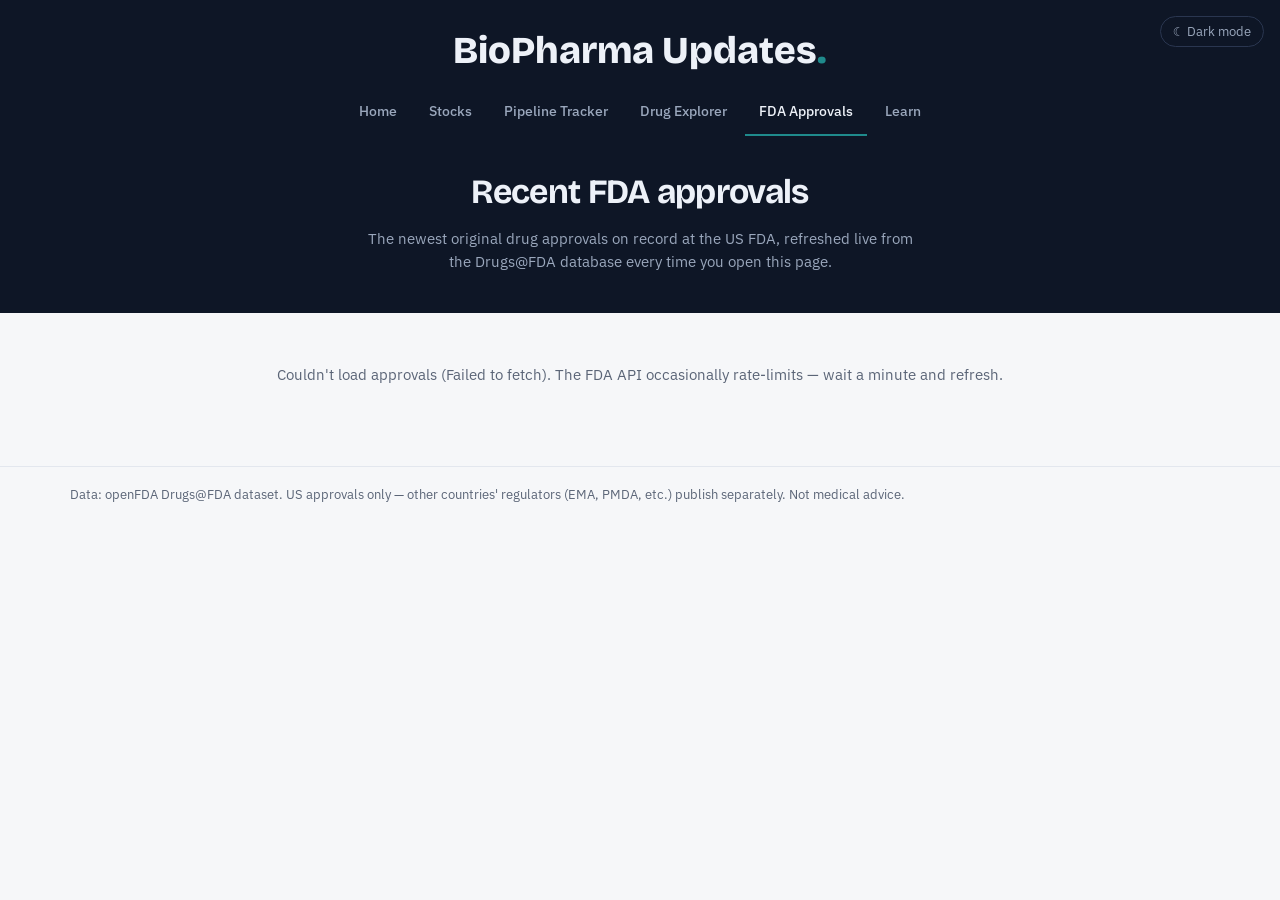
==== approvals.html @ ecf1a3f8 "Add files via upload" ====
<!DOCTYPE html>
<html lang="en">
<head>
  <meta charset="UTF-8" />
  <meta name="viewport" content="width=device-width, initial-scale=1.0" />
  <title>Recent FDA Approvals — BioPharma Updates</title>
  <link rel="preconnect" href="https://fonts.googleapis.com" />
  <link rel="preconnect" href="https://fonts.gstatic.com" crossorigin />
  <link href="https://fonts.googleapis.com/css2?family=Bricolage+Grotesque:opsz,wght@12..96,400;12..96,600;12..96,800&family=IBM+Plex+Sans:wght@400;500;600&family=IBM+Plex+Mono:wght@400;500&display=swap" rel="stylesheet" />
  <link rel="stylesheet" href="styles.css" />
</head>
<body>

  <header class="topbar">
    <button class="theme-toggle">☾ Dark mode</button>
    <a class="brand" href="index.html">BioPharma Updates<span class="dot">.</span></a>
    <nav class="menu">
      <a href="index.html">Home</a>
      <a href="stocks.html">Stocks</a>
      <a href="pipeline.html">Pipeline Tracker</a>
      <a href="drugs.html">Drug Explorer</a>
      <a href="approvals.html">FDA Approvals</a>
      <a href="learn.html">Learn</a>
    </nav>
    <div class="hero">
      <h1>Recent FDA approvals</h1>
      <p>The newest original drug approvals on record at the US FDA, refreshed live
         from the Drugs@FDA database every time you open this page.</p>
    </div>
  </header>

  <main class="wrap">
    <div id="message" class="message"><div class="spinner"></div>Loading the latest approvals…</div>
    <div class="grid cols-2" id="feed"></div>
  </main>

  <footer>
    <div class="wrap">Data: openFDA Drugs@FDA dataset. US approvals only — other countries'
    regulators (EMA, PMDA, etc.) publish separately. Not medical advice.</div>
  </footer>

  <script src="app.js"></script>
  <script>
    const msg = document.getElementById("message");
    const feed = document.getElementById("feed");

    (async () => {
      try {
        // search: original applications (ORIG) that were approved (AP),
        // sorted by approval date, newest first.
        const url = "https://api.fda.gov/drug/drugsfda.json?" +
          'search=submissions.submission_type:"ORIG"+AND+submissions.submission_status:"AP"' +
          "&sort=submissions.submission_status_date:desc&limit=30";
        const r = await fetch(url);
        if (!r.ok) throw new Error("API returned " + r.status);
        const d = await r.json();
        const items = (d.results || []).map(parseApp).filter(Boolean);
        if (!items.length) throw new Error("No approval records returned.");

        feed.innerHTML = items.map((it) => `
          <div class="card" style="border-left-color: var(--p4)">
            <div class="title">${escapeHTML(it.brand)}${it.generic ? ` <span style="color:var(--muted);font-weight:400">(${escapeHTML(shorten(it.generic, 60))})</span>` : ""}</div>
            <div class="sub">${escapeHTML(it.sponsor)}${it.form ? " · " + escapeHTML(shorten(it.form, 40)) : ""}</div>
            <div class="meta">
              <span class="status recruiting">Approved ${escapeHTML(it.date)}</span>
              <span class="mono">${escapeHTML(it.appNo)}</span>
            </div>
          </div>`).join("");
        msg.hidden = true;
      } catch (err) {
        msg.innerHTML = "Couldn't load approvals (" + escapeHTML(err.message) +
          "). The FDA API occasionally rate-limits — wait a minute and refresh.";
      }
    })();

    // Each record is an "application" with submissions and products inside.
    function parseApp(res) {
      const sub = (res.submissions || []).find(
        (s) => s.submission_type === "ORIG" && s.submission_status === "AP"
      );
      const product = res.products?.[0];
      if (!sub || !product) return null;
      return {
        brand: product.brand_name || "Unnamed product",
        generic: (res.openfda?.generic_name || [])[0] || "",
        sponsor: res.sponsor_name || "Unknown sponsor",
        form: product.dosage_form || "",
        date: formatDate(sub.submission_status_date),
        appNo: res.application_number || "",
      };
    }

    // The API gives dates like "20260114" — make them readable.
    function formatDate(s) {
      if (!s || s.length !== 8) return s || "";
      const months = ["Jan","Feb","Mar","Apr","May","Jun","Jul","Aug","Sep","Oct","Nov","Dec"];
      return months[+s.slice(4, 6) - 1] + " " + (+s.slice(6, 8)) + ", " + s.slice(0, 4);
    }
  </script>
</body>
</html>
---- styles.css ----
/* ============================================================
   BioPharma Updates — shared stylesheet (used by every page)
   Design: dark navy header/hero + light content = the
   white/dark mix. A toggle switches the whole site to dark.
   ============================================================ */

:root {
  /* LIGHT THEME (default) */
  --bg: #F6F7F9;
  --surface: #FFFFFF;
  --ink: #19243A;
  --muted: #5B6577;
  --line: #E3E7EE;
  --hero: #0E1626;        /* the dark band — stays dark in both themes */
  --hero-ink: #EDF1F8;
  --hero-muted: #9AA7BC;
  /* Phase / accent colors (progress toward approval) */
  --p1: #D97A2B;
  --p2: #1F8A8C;
  --p3: #4756C4;
  --p4: #2E7D4F;
  --up: #1F8A4C;          /* stocks: gaining */
  --down: #C2433B;        /* stocks: losing */
  --radius: 12px;
}

/* DARK THEME — flipping these variables restyles every page */
[data-theme="dark"] {
  --bg: #0D1422;
  --surface: #161F33;
  --ink: #E8ECF4;
  --muted: #93A0B5;
  --line: #273349;
  --hero: #0A0F1B;
}

* { margin: 0; padding: 0; box-sizing: border-box; }

body {
  background: var(--bg);
  color: var(--ink);
  font-family: "IBM Plex Sans", system-ui, sans-serif;
  font-size: 15px;
  line-height: 1.55;
}

.wrap { max-width: 1180px; margin: 0 auto; padding: 0 20px; }

h1, h2, h3, .display { font-family: "Bricolage Grotesque", sans-serif; letter-spacing: -0.02em; }
a { color: var(--p2); }

/* ---------- Top navigation (dark band, brand centered) ---------- */
.topbar {
  background: var(--hero);
  color: var(--hero-ink);
  padding: 22px 0 0;
  text-align: center;
}
.brand {
  font-family: "Bricolage Grotesque", sans-serif;
  font-weight: 800;
  font-size: clamp(26px, 4vw, 38px);
  color: var(--hero-ink);
  text-decoration: none;
  display: inline-block;
}
.brand .dot { color: var(--p2); }
nav.menu {
  display: flex; flex-wrap: wrap; justify-content: center;
  gap: 4px; padding: 12px 10px 0;
}
nav.menu a {
  color: var(--hero-muted);
  text-decoration: none;
  font-size: 13.5px;
  font-weight: 500;
  padding: 8px 14px 12px;
  border-bottom: 2px solid transparent;
}
nav.menu a:hover { color: var(--hero-ink); }
nav.menu a.active { color: var(--hero-ink); border-bottom-color: var(--p2); }

.theme-toggle {
  position: absolute; top: 16px; right: 16px;
  background: transparent; color: var(--hero-muted);
  border: 1px solid #2A3650; border-radius: 999px;
  padding: 5px 12px; font: inherit; font-size: 12.5px; cursor: pointer;
}
.theme-toggle:hover { color: var(--hero-ink); }
.topbar { position: relative; }

/* ---------- Hero (page intro inside the dark band) ---------- */
.hero { padding: 30px 20px 40px; text-align: center; }
.hero h1 { font-size: clamp(24px, 3.4vw, 34px); color: var(--hero-ink); }
.hero p { color: var(--hero-muted); max-width: 62ch; margin: 8px auto 0; }

/* ---------- Generic content blocks ---------- */
main { padding: 28px 0 60px; }
.section-title { font-size: 20px; margin: 26px 0 12px; }

.panel {
  background: var(--surface);
  border: 1px solid var(--line);
  border-radius: var(--radius);
  padding: 16px;
}

.grid { display: grid; gap: 14px; }
.grid.cols-3 { grid-template-columns: repeat(3, 1fr); }
.grid.cols-2 { grid-template-columns: repeat(2, 1fr); }
@media (max-width: 900px) { .grid.cols-3 { grid-template-columns: 1fr 1fr; } }
@media (max-width: 600px) { .grid.cols-3, .grid.cols-2 { grid-template-columns: 1fr; } }

/* Feature cards on the homepage */
.feature {
  background: var(--surface);
  border: 1px solid var(--line);
  border-radius: var(--radius);
  padding: 20px;
  text-decoration: none;
  color: var(--ink);
  display: block;
  transition: transform 0.12s ease, box-shadow 0.12s ease;
}
.feature:hover { transform: translateY(-3px); box-shadow: 0 8px 22px rgba(14,22,38,0.10); }
.feature .kicker {
  font-size: 11px; font-weight: 600; letter-spacing: 0.08em;
  text-transform: uppercase; color: var(--p2); margin-bottom: 6px;
}
.feature h3 { font-size: 17px; margin-bottom: 6px; }
.feature p { color: var(--muted); font-size: 13.5px; }

/* ---------- Forms / search panels ---------- */
.search-panel {
  background: var(--surface);
  border: 1px solid var(--line);
  border-radius: var(--radius);
  padding: 14px;
  display: flex; flex-wrap: wrap; gap: 10px; align-items: center;
}
.search-panel select, .search-panel input, .search-panel button, .key-row input, .key-row button {
  font: inherit; padding: 10px 14px; border-radius: 8px;
  border: 1px solid var(--line); background: var(--bg); color: var(--ink);
}
.search-panel input { flex: 1; min-width: 180px; }
.search-panel input:focus, .search-panel select:focus, .key-row input:focus { outline: 2px solid var(--p2); outline-offset: 1px; }
button.primary {
  background: var(--p2); color: #fff; border: none;
  font-weight: 600; cursor: pointer; padding: 10px 22px; border-radius: 8px; font: inherit;
}
button.primary:hover { filter: brightness(1.08); }

.examples { color: var(--muted); font-size: 13px; margin: 8px 4px 0; }
.examples a { cursor: pointer; }

/* ---------- Stats strip ---------- */
.stats { display: flex; flex-wrap: wrap; gap: 10px; margin: 16px 0 6px; }
.stat { background: var(--surface); border: 1px solid var(--line); border-radius: var(--radius); padding: 10px 16px; min-width: 130px; }
.stat .num { font-family: "Bricolage Grotesque", sans-serif; font-size: 24px; font-weight: 800; }
.stat .lbl { color: var(--muted); font-size: 12px; text-transform: uppercase; letter-spacing: 0.06em; }

/* ---------- Messages / spinner ---------- */
.message { text-align: center; color: var(--muted); padding: 50px 20px; }
.spinner {
  width: 28px; height: 28px; border: 3px solid var(--line);
  border-top-color: var(--p2); border-radius: 50%;
  margin: 0 auto 14px; animation: spin 0.8s linear infinite;
}
@keyframes spin { to { transform: rotate(360deg); } }
@media (prefers-reduced-motion: reduce) { .spinner { animation: none; } .feature, .card { transition: none; } }

/* ---------- Pipeline board ---------- */
.pipeline { position: relative; display: grid; grid-template-columns: repeat(4, 1fr); gap: 14px; margin: 18px 0 30px; }
.pipeline::before { content: ""; position: absolute; top: 21px; left: 4%; right: 4%; height: 2px; background: var(--line); z-index: 0; }
.col { min-width: 0; position: relative; z-index: 1; }
.capsule {
  display: flex; border-radius: 999px; overflow: hidden;
  border: 1px solid var(--line); font-weight: 600; font-size: 13px;
  margin-bottom: 12px; background: var(--surface);
}
.capsule .half-color { color: #fff; padding: 9px 0; width: 50%; text-align: center; }
.capsule .half-count { padding: 9px 0; width: 50%; text-align: center; font-family: "IBM Plex Mono", monospace; }
.col[data-phase="1"] .half-color { background: var(--p1); }
.col[data-phase="2"] .half-color { background: var(--p2); }
.col[data-phase="3"] .half-color { background: var(--p3); }
.col[data-phase="4"] .half-color { background: var(--p4); }

.card {
  background: var(--surface); border: 1px solid var(--line);
  border-left-width: 4px; border-radius: 10px;
  padding: 12px 14px; margin-bottom: 10px;
  transition: transform 0.12s ease, box-shadow 0.12s ease;
}
.card:hover { transform: translateY(-2px); box-shadow: 0 6px 18px rgba(14,22,38,0.08); }
.col[data-phase="1"] .card { border-left-color: var(--p1); }
.col[data-phase="2"] .card { border-left-color: var(--p2); }
.col[data-phase="3"] .card { border-left-color: var(--p3); }
.col[data-phase="4"] .card { border-left-color: var(--p4); }
.card .title { font-weight: 600; font-size: 13.5px; margin-bottom: 6px; }
.card .sub { color: var(--muted); font-size: 12.5px; margin-bottom: 8px; }
.card .meta { display: flex; justify-content: space-between; align-items: center; gap: 8px; flex-wrap: wrap; }
.status { font-size: 11px; font-weight: 600; padding: 2px 8px; border-radius: 999px; background: var(--bg); border: 1px solid var(--line); text-transform: capitalize; }
.status.recruiting { background: rgba(46,125,79,0.12); border-color: rgba(46,125,79,0.4); color: var(--p4); }
.mono { font-family: "IBM Plex Mono", monospace; font-size: 11.5px; color: var(--p2); text-decoration: none; }
.mono:hover { text-decoration: underline; }
@media (max-width: 980px) { .pipeline { grid-template-columns: 1fr 1fr; } .pipeline::before { display: none; } }
@media (max-width: 560px) { .pipeline { grid-template-columns: 1fr; } }

/* ---------- Stocks ---------- */
.key-row { display: flex; flex-wrap: wrap; gap: 10px; align-items: center; margin-top: 10px; }
.key-row input { flex: 1; min-width: 220px; }
.stock {
  background: var(--surface); border: 1px solid var(--line);
  border-radius: var(--radius); padding: 16px;
}
.stock .row1 { display: flex; justify-content: space-between; align-items: baseline; gap: 8px; }
.stock .ticker { font-family: "IBM Plex Mono", monospace; font-weight: 600; }
.stock .price { font-family: "Bricolage Grotesque", sans-serif; font-size: 22px; font-weight: 800; }
.stock .name { font-weight: 600; margin-top: 2px; }
.stock .hq { color: var(--muted); font-size: 12.5px; }
.stock .chg { font-weight: 600; font-size: 13px; }
.chg.up { color: var(--up); }
.chg.down { color: var(--down); }
.stock .blurb { color: var(--muted); font-size: 12.5px; margin-top: 8px; }

/* ---------- Drug explorer ---------- */
.bar-row { display: grid; grid-template-columns: 180px 1fr 60px; gap: 10px; align-items: center; margin-bottom: 8px; font-size: 13px; }
.bar-track { background: var(--bg); border-radius: 999px; height: 10px; overflow: hidden; border: 1px solid var(--line); }
.bar-fill { height: 100%; background: var(--p3); border-radius: 999px; }
.bar-row .n { font-family: "IBM Plex Mono", monospace; color: var(--muted); text-align: right; }
@media (max-width: 560px) { .bar-row { grid-template-columns: 110px 1fr 50px; } }
.chips { display: flex; flex-wrap: wrap; gap: 8px; }
.chip {
  background: var(--surface); border: 1px solid var(--line);
  border-radius: 999px; padding: 5px 12px; font-size: 13px;
}
.chip b { font-family: "IBM Plex Mono", monospace; font-weight: 500; color: var(--muted); }
.notice {
  background: rgba(217,122,43,0.08);
  border: 1px solid rgba(217,122,43,0.35);
  border-radius: var(--radius);
  padding: 12px 16px; font-size: 13px; color: var(--ink);
  margin: 14px 0;
}

/* ---------- Learn page ---------- */
.learn-block { margin-bottom: 18px; }
.learn-block h3 { margin-bottom: 6px; font-size: 16px; }
.learn-block p { color: var(--muted); max-width: 75ch; }
.phase-tag { display: inline-block; color: #fff; border-radius: 6px; padding: 1px 8px; font-size: 12px; font-weight: 600; margin-right: 6px; }

footer {
  border-top: 1px solid var(--line);
  color: var(--muted); font-size: 12.5px;
  padding: 18px 0 34px; margin-top: 30px;
}
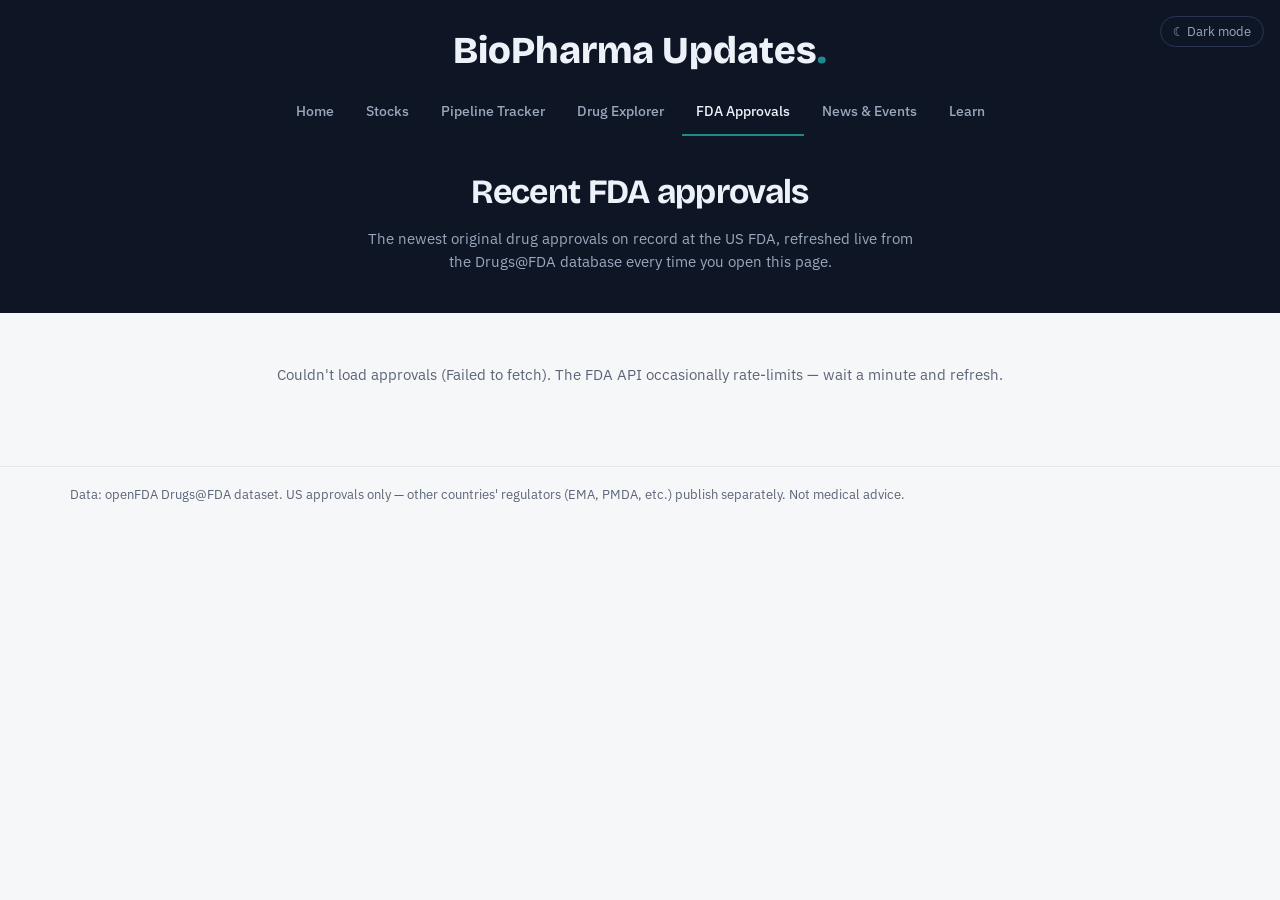
==== commit 4384acc7: "Add News & Events link to approvals page" ====
--- a/approvals.html
+++ b/approvals.html
@@ -20,6 +20,7 @@
       <a href="pipeline.html">Pipeline Tracker</a>
       <a href="drugs.html">Drug Explorer</a>
       <a href="approvals.html">FDA Approvals</a>
+       <a href="news.html">News &amp; Events</a>
       <a href="learn.html">Learn</a>
     </nav>
     <div class="hero">
--- a/styles.css
+++ b/styles.css
@@ -36,6 +36,9 @@
 
 * { margin: 0; padding: 0; box-sizing: border-box; }
 
+/* The HTML "hidden" attribute must win over display rules like flex/grid. */
+[hidden] { display: none !important; }
+
 body {
   background: var(--bg);
   color: var(--ink);
@@ -203,6 +206,7 @@
 .status.recruiting { background: rgba(46,125,79,0.12); border-color: rgba(46,125,79,0.4); color: var(--p4); }
 .mono { font-family: "IBM Plex Mono", monospace; font-size: 11.5px; color: var(--p2); text-decoration: none; }
 .mono:hover { text-decoration: underline; }
+.card .country { color: var(--muted); font-size: 11.5px; }
 @media (max-width: 980px) { .pipeline { grid-template-columns: 1fr 1fr; } .pipeline::before { display: none; } }
 @media (max-width: 560px) { .pipeline { grid-template-columns: 1fr; } }
 
@@ -254,3 +258,151 @@
   color: var(--muted); font-size: 12.5px;
   padding: 18px 0 34px; margin-top: 30px;
 }
+
+/* ============================================================
+   ADDED: skeleton loaders, pipeline summary, News & Events
+   ============================================================ */
+
+/* Skeleton loading placeholders (shown while data is fetched) */
+.skeleton {
+  position: relative; overflow: hidden;
+  background: var(--surface); border: 1px solid var(--line);
+  border-left: 4px solid var(--line); border-radius: 10px;
+  padding: 12px 14px; margin-bottom: 10px;
+}
+.sk-line { height: 10px; border-radius: 6px; background: var(--line); margin-bottom: 8px; }
+.sk-line.short { width: 45%; }
+.sk-line.med { width: 70%; }
+.skeleton::after {
+  content: ""; position: absolute; inset: 0;
+  transform: translateX(-100%);
+  background: linear-gradient(90deg, transparent, rgba(255,255,255,0.35), transparent);
+  animation: shimmer 1.2s infinite;
+}
+[data-theme="dark"] .skeleton::after {
+  background: linear-gradient(90deg, transparent, rgba(255,255,255,0.06), transparent);
+}
+@keyframes shimmer { 100% { transform: translateX(100%); } }
+@media (prefers-reduced-motion: reduce) { .skeleton::after { animation: none; } }
+
+/* "So what" summary banner above pipeline results */
+.summary {
+  background: var(--surface);
+  border: 1px solid var(--line);
+  border-left: 4px solid var(--p2);
+  border-radius: var(--radius);
+  padding: 14px 16px;
+  margin: 16px 0 4px;
+  font-size: 14.5px;
+  line-height: 1.6;
+}
+.summary b { color: var(--ink); }
+
+/* Empty-state with a suggested action */
+.empty-state { text-align: center; color: var(--muted); padding: 40px 20px; }
+.empty-state .big { font-family: "Bricolage Grotesque", sans-serif; font-size: 18px; color: var(--ink); margin-bottom: 6px; }
+
+/* ---- News page ---- */
+.news-tabs { display: flex; gap: 8px; margin: 6px 0 18px; flex-wrap: wrap; }
+.news-tab {
+  background: var(--surface); border: 1px solid var(--line);
+  border-radius: 999px; padding: 8px 18px; cursor: pointer;
+  font: inherit; font-size: 14px; font-weight: 600; color: var(--muted);
+}
+.news-tab.active { background: var(--ink); color: #fff; border-color: var(--ink); }
+
+.news-item {
+  background: var(--surface); border: 1px solid var(--line);
+  border-left: 4px solid var(--p3); border-radius: 10px;
+  padding: 14px 16px; margin-bottom: 10px; display: block;
+  text-decoration: none; color: var(--ink);
+  transition: transform 0.12s ease, box-shadow 0.12s ease;
+}
+.news-item:hover { transform: translateY(-2px); box-shadow: 0 6px 18px rgba(14,22,38,0.08); }
+.news-item .headline { font-weight: 600; font-size: 15px; margin-bottom: 5px; }
+.news-item .news-meta { color: var(--muted); font-size: 12.5px; }
+.news-item .source-tag {
+  display: inline-block; font-size: 11px; font-weight: 600;
+  color: var(--p2); border: 1px solid var(--line); border-radius: 999px;
+  padding: 1px 8px; margin-right: 8px;
+}
+.news-item .snippet { color: var(--muted); font-size: 13px; margin-top: 6px; }
+
+/* ---- Events board ---- */
+.event-card {
+  background: var(--surface); border: 1px solid var(--line);
+  border-radius: var(--radius); padding: 16px; margin-bottom: 12px;
+  display: grid; grid-template-columns: 86px 1fr auto; gap: 14px; align-items: start;
+}
+.event-date {
+  background: var(--hero); color: var(--hero-ink);
+  border-radius: 10px; text-align: center; padding: 10px 6px;
+}
+.event-date .mon { font-size: 12px; text-transform: uppercase; letter-spacing: 0.08em; color: var(--p2); font-weight: 700; }
+.event-date .day { font-family: "Bricolage Grotesque", sans-serif; font-size: 22px; font-weight: 800; line-height: 1.1; }
+.event-date .yr { font-size: 12px; color: var(--hero-muted); }
+.event-body .ev-name { font-weight: 600; font-size: 15.5px; margin-bottom: 4px; }
+.event-body .ev-meta { color: var(--muted); font-size: 13px; line-height: 1.6; }
+.event-body .ev-org { color: var(--ink); }
+.cost-tag {
+  font-size: 11.5px; font-weight: 700; padding: 3px 10px; border-radius: 999px;
+  white-space: nowrap; align-self: start;
+}
+.cost-tag.free { background: rgba(46,125,79,0.12); color: var(--p4); border: 1px solid rgba(46,125,79,0.4); }
+.cost-tag.paid { background: rgba(71,86,196,0.12); color: var(--p3); border: 1px solid rgba(71,86,196,0.4); }
+.cost-tag.mixed { background: rgba(217,122,43,0.12); color: var(--p1); border: 1px solid rgba(217,122,43,0.4); }
+@media (max-width: 560px) {
+  .event-card { grid-template-columns: 70px 1fr; }
+  .cost-tag { grid-column: 2; justify-self: start; margin-top: 4px; }
+}
+
+/* ============ News & Events page ============ */
+.event-filters { display: flex; flex-wrap: wrap; gap: 8px; margin-top: 4px; }
+.topic-chip {
+  font: inherit; font-size: 13px; cursor: pointer;
+  background: var(--surface); color: var(--muted);
+  border: 1px solid var(--line); border-radius: 999px; padding: 7px 14px;
+}
+.topic-chip:hover { color: var(--ink); }
+.topic-chip.active { background: var(--p2); color: #fff; border-color: var(--p2); }
+
+/* Event cards */
+.event-card {
+  display: flex; gap: 14px; text-decoration: none; color: var(--ink);
+  background: var(--surface); border: 1px solid var(--line);
+  border-radius: var(--radius); padding: 14px;
+  transition: transform 0.12s ease, box-shadow 0.12s ease;
+}
+.event-card:hover { transform: translateY(-2px); box-shadow: 0 6px 18px rgba(14,22,38,0.08); }
+.event-date {
+  flex: 0 0 56px; height: 60px; border-radius: 10px;
+  background: var(--hero); color: var(--hero-ink);
+  display: flex; flex-direction: column; align-items: center; justify-content: center;
+}
+.event-date .ed-month { font-size: 11px; text-transform: uppercase; letter-spacing: 0.06em; color: var(--p2); font-weight: 600; }
+.event-date .ed-day { font-family: "Bricolage Grotesque", sans-serif; font-size: 22px; font-weight: 800; line-height: 1; }
+.event-body { min-width: 0; }
+.event-name { font-weight: 600; font-size: 14.5px; margin-bottom: 5px; }
+.event-meta { color: var(--muted); font-size: 12.5px; margin-bottom: 2px; }
+.event-tags { display: flex; flex-wrap: wrap; gap: 6px; margin-top: 8px; align-items: center; }
+.cost {
+  font-size: 11px; font-weight: 600; padding: 2px 9px; border-radius: 999px;
+  background: var(--bg); border: 1px solid var(--line); color: var(--muted);
+}
+.cost.free { background: rgba(46,125,79,0.12); border-color: rgba(46,125,79,0.4); color: var(--p4); }
+.event-topic { font-size: 12px; color: var(--muted); }
+
+/* News list */
+.news-item {
+  display: block; text-decoration: none; color: var(--ink);
+  background: var(--surface); border: 1px solid var(--line);
+  border-left: 3px solid var(--p3); border-radius: 10px;
+  padding: 12px 14px; margin-bottom: 10px;
+  transition: transform 0.1s ease;
+}
+.news-item:hover { transform: translateX(2px); }
+.news-title { font-weight: 600; font-size: 14px; margin-bottom: 5px; line-height: 1.4; }
+.news-meta { display: flex; gap: 10px; align-items: center; }
+.news-source { font-size: 12px; color: var(--p2); font-weight: 500; }
+.news-time { font-size: 12px; color: var(--muted); }
+@media (max-width: 560px) { .event-date { flex-basis: 48px; height: 54px; } }
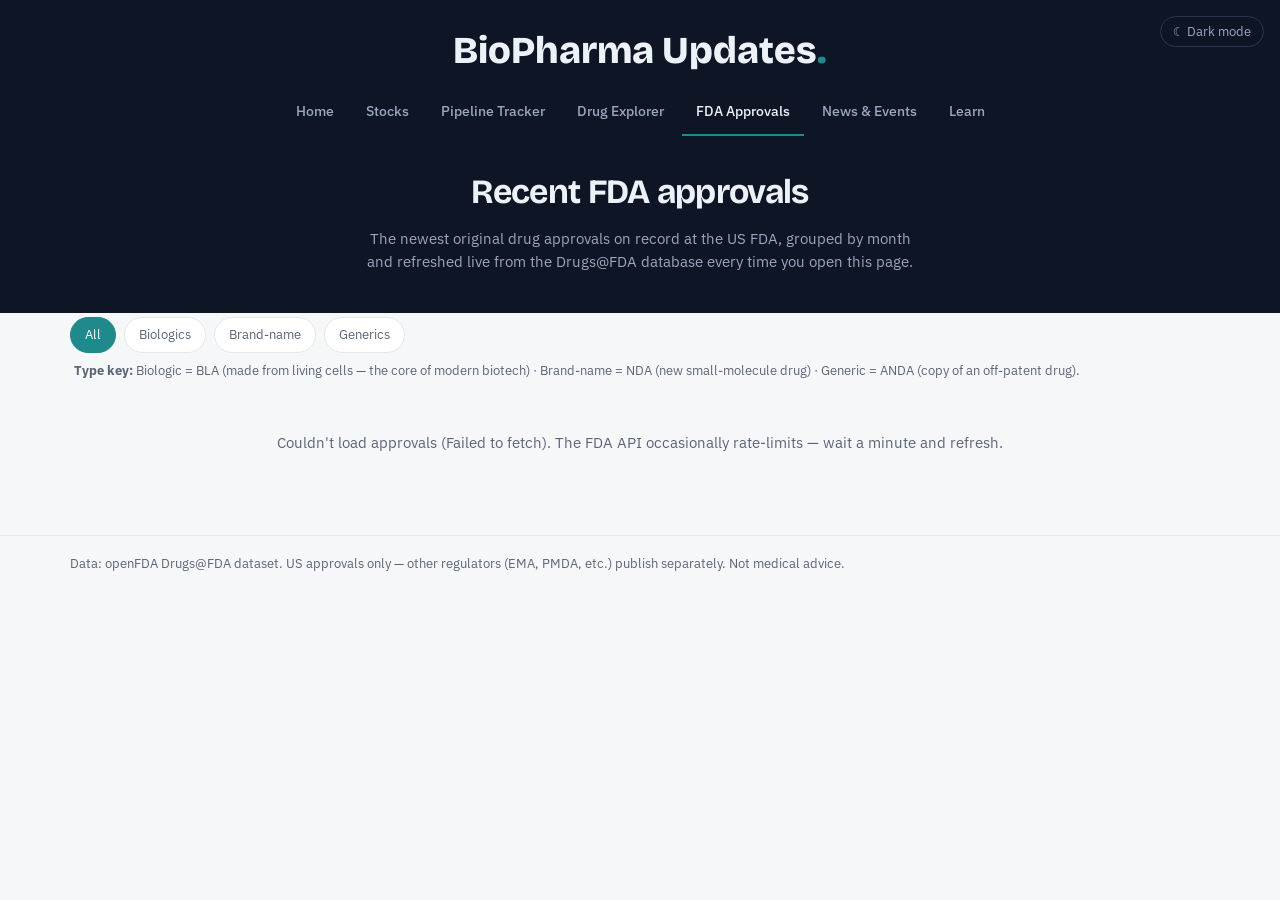
==== commit 68768218: "Add files via upload" ====
--- a/approvals.html
+++ b/approvals.html
@@ -20,83 +20,174 @@
       <a href="pipeline.html">Pipeline Tracker</a>
       <a href="drugs.html">Drug Explorer</a>
       <a href="approvals.html">FDA Approvals</a>
-       <a href="news.html">News &amp; Events</a>
+      <a href="news.html">News &amp; Events</a>
       <a href="learn.html">Learn</a>
     </nav>
     <div class="hero">
       <h1>Recent FDA approvals</h1>
-      <p>The newest original drug approvals on record at the US FDA, refreshed live
-         from the Drugs@FDA database every time you open this page.</p>
+      <p>The newest original drug approvals on record at the US FDA, grouped by month and
+         refreshed live from the Drugs@FDA database every time you open this page.</p>
     </div>
   </header>
 
   <main class="wrap">
+    <div class="event-filters" id="typeFilters" style="margin-top:4px">
+      <button class="topic-chip active" data-type="all">All</button>
+      <button class="topic-chip" data-type="biologic">Biologics</button>
+      <button class="topic-chip" data-type="brand">Brand-name</button>
+      <button class="topic-chip" data-type="generic">Generics</button>
+    </div>
+    <p style="color:var(--muted);font-size:13px;margin:8px 4px 0">
+      <strong>Type key:</strong> Biologic = BLA (made from living cells — the core of modern biotech) ·
+      Brand-name = NDA (new small-molecule drug) · Generic = ANDA (copy of an off-patent drug).
+    </p>
+
     <div id="message" class="message"><div class="spinner"></div>Loading the latest approvals…</div>
-    <div class="grid cols-2" id="feed"></div>
+    <div id="approvals" hidden></div>
   </main>
 
   <footer>
-    <div class="wrap">Data: openFDA Drugs@FDA dataset. US approvals only — other countries'
-    regulators (EMA, PMDA, etc.) publish separately. Not medical advice.</div>
+    <div class="wrap">Data: openFDA Drugs@FDA dataset. US approvals only — other regulators
+    (EMA, PMDA, etc.) publish separately. Not medical advice.</div>
   </footer>
 
   <script src="app.js"></script>
   <script>
+    const esc = (typeof escapeHTML === "function") ? escapeHTML : (s) =>
+      String(s).replace(/[&<>"']/g, (c) => ({ "&": "&amp;", "<": "&lt;", ">": "&gt;", '"': "&quot;", "'": "&#39;" }[c]));
+    const cut = (typeof shorten === "function") ? shorten : (s, n) => { s = String(s); return s.length > n ? s.slice(0, n - 1) + "…" : s; };
+
+    const MONTHS = ["January","February","March","April","May","June","July","August","September","October","November","December"];
     const msg = document.getElementById("message");
-    const feed = document.getElementById("feed");
+    const wrap = document.getElementById("approvals");
+    let ALL = [];          // parsed approvals
+    let activeType = "all";
 
-    (async () => {
+    // Decode the application-number prefix into a meaningful drug type.
+    function classify(appNo) {
+      if (/^BLA/i.test(appNo)) return { label: "Biologic", cls: "biologic" };
+      if (/^ANDA/i.test(appNo)) return { label: "Generic", cls: "generic" };
+      if (/^NDA/i.test(appNo)) return { label: "Brand-name", cls: "brand" };
+      return { label: "Other", cls: "other" };
+    }
+
+    // Pull the ORIG + approved submission (the original approval) and its date.
+    function parseApp(res) {
+      const sub = (res.submissions || []).find(
+        (s) => s.submission_type === "ORIG" && s.submission_status === "AP" && s.submission_status_date
+      );
+      const product = res.products && res.products[0];
+      if (!sub || !product) return null;
+      const appNo = res.application_number || "";
+      return {
+        brand: product.brand_name || "Unnamed product",
+        generic: (res.openfda && res.openfda.generic_name && res.openfda.generic_name[0]) || "",
+        sponsor: res.sponsor_name || "Unknown sponsor",
+        form: product.dosage_form || "",
+        dateRaw: sub.submission_status_date,   // YYYYMMDD
+        appNo: appNo,
+        type: classify(appNo),
+      };
+    }
+
+    function fmtDate(yyyymmdd) {
+      if (!yyyymmdd || yyyymmdd.length !== 8) return yyyymmdd || "";
+      const m = MONTHS[+yyyymmdd.slice(4, 6) - 1].slice(0, 3);
+      return m + " " + (+yyyymmdd.slice(6, 8)) + ", " + yyyymmdd.slice(0, 4);
+    }
+
+    async function load() {
       try {
-        // search: original applications (ORIG) that were approved (AP),
-        // sorted by approval date, newest first.
-        const url = "https://api.fda.gov/drug/drugsfda.json?" +
-          'search=submissions.submission_type:"ORIG"+AND+submissions.submission_status:"AP"' +
-          "&sort=submissions.submission_status_date:desc&limit=30";
+        // Only the last ~2 years, original approvals, so the feed is genuinely recent.
+        const thisYear = new Date().getFullYear();
+        const startYear = thisYear - 1;
+        const search = `submissions.submission_type:"ORIG" AND submissions.submission_status:"AP" ` +
+                       `AND submissions.submission_status_date:[${startYear}0101 TO ${thisYear}1231]`;
+        const url = "https://api.fda.gov/drug/drugsfda.json?search=" +
+          encodeURIComponent(search) + "&sort=submissions.submission_status_date:desc&limit=100";
+
         const r = await fetch(url);
         if (!r.ok) throw new Error("API returned " + r.status);
         const d = await r.json();
-        const items = (d.results || []).map(parseApp).filter(Boolean);
-        if (!items.length) throw new Error("No approval records returned.");
 
-        feed.innerHTML = items.map((it) => `
-          <div class="card" style="border-left-color: var(--p4)">
-            <div class="title">${escapeHTML(it.brand)}${it.generic ? ` <span style="color:var(--muted);font-weight:400">(${escapeHTML(shorten(it.generic, 60))})</span>` : ""}</div>
-            <div class="sub">${escapeHTML(it.sponsor)}${it.form ? " · " + escapeHTML(shorten(it.form, 40)) : ""}</div>
-            <div class="meta">
-              <span class="status recruiting">Approved ${escapeHTML(it.date)}</span>
-              <span class="mono">${escapeHTML(it.appNo)}</span>
+        const cutoff = "" + startYear + "0101";
+        // Parse, keep only those whose ORIGINAL approval is within our window,
+        // then sort newest-first OURSELVES (don't trust the API's nested sort).
+        const seen = new Set();
+        ALL = (d.results || [])
+          .map(parseApp)
+          .filter((a) => a && a.dateRaw >= cutoff)
+          .filter((a) => { if (seen.has(a.appNo)) return false; seen.add(a.appNo); return true; })
+          .sort((a, b) => b.dateRaw.localeCompare(a.dateRaw));
+
+        if (!ALL.length) throw new Error("No recent approvals returned.");
+        render();
+      } catch (err) {
+        msg.innerHTML = "Couldn't load approvals (" + esc(err.message) +
+          "). The FDA API occasionally rate-limits — wait a minute and refresh.";
+      }
+    }
+
+    function render() {
+      const list = activeType === "all" ? ALL : ALL.filter((a) => a.type.cls === activeType);
+
+      // Update the count on each filter chip.
+      const counts = { all: ALL.length, biologic: 0, brand: 0, generic: 0 };
+      ALL.forEach((a) => { if (counts[a.type.cls] !== undefined) counts[a.type.cls]++; });
+      document.querySelectorAll("#typeFilters [data-type]").forEach((btn) => {
+        const t = btn.dataset.type;
+        const base = { all: "All", biologic: "Biologics", brand: "Brand-name", generic: "Generics" }[t];
+        btn.textContent = base + " (" + (counts[t] || 0) + ")";
+      });
+
+      if (!list.length) {
+        wrap.hidden = false; msg.hidden = true;
+        wrap.innerHTML = '<p class="message">No approvals of this type in the current window.</p>';
+        return;
+      }
+
+      // Group by "YYYYMM" so we can print month headers.
+      const groups = {};
+      for (const a of list) {
+        const key = a.dateRaw.slice(0, 6);
+        (groups[key] = groups[key] || []).push(a);
+      }
+      const keys = Object.keys(groups).sort((x, y) => y.localeCompare(x)); // newest month first
+
+      wrap.innerHTML = keys.map((key) => {
+        const label = MONTHS[+key.slice(4, 6) - 1] + " " + key.slice(0, 4);
+        const rows = groups[key].map((a) => `
+          <div class="appr-row">
+            <span class="appr-type ${a.type.cls}">${a.type.label}</span>
+            <div class="appr-main">
+              <div class="appr-drug">${esc(a.brand)}${a.generic ? ` <span class="appr-generic">(${esc(cut(a.generic, 50))})</span>` : ""}</div>
+              <div class="appr-sub">${esc(cut(a.sponsor, 50))}${a.form ? " · " + esc(cut(a.form, 36)) : ""}</div>
+            </div>
+            <div class="appr-meta">
+              <span class="appr-date">${esc(fmtDate(a.dateRaw))}</span>
+              <span class="appr-app">${esc(a.appNo)}</span>
             </div>
           </div>`).join("");
-        msg.hidden = true;
-      } catch (err) {
-        msg.innerHTML = "Couldn't load approvals (" + escapeHTML(err.message) +
-          "). The FDA API occasionally rate-limits — wait a minute and refresh.";
-      }
-    })();
+        return `<section class="appr-group">
+                  <h2 class="appr-month">${esc(label)} <span class="appr-month-n">${groups[key].length}</span></h2>
+                  ${rows}
+                </section>`;
+      }).join("");
 
-    // Each record is an "application" with submissions and products inside.
-    function parseApp(res) {
-      const sub = (res.submissions || []).find(
-        (s) => s.submission_type === "ORIG" && s.submission_status === "AP"
-      );
-      const product = res.products?.[0];
-      if (!sub || !product) return null;
-      return {
-        brand: product.brand_name || "Unnamed product",
-        generic: (res.openfda?.generic_name || [])[0] || "",
-        sponsor: res.sponsor_name || "Unknown sponsor",
-        form: product.dosage_form || "",
-        date: formatDate(sub.submission_status_date),
-        appNo: res.application_number || "",
-      };
+      msg.hidden = true;
+      wrap.hidden = false;
     }
 
-    // The API gives dates like "20260114" — make them readable.
-    function formatDate(s) {
-      if (!s || s.length !== 8) return s || "";
-      const months = ["Jan","Feb","Mar","Apr","May","Jun","Jul","Aug","Sep","Oct","Nov","Dec"];
-      return months[+s.slice(4, 6) - 1] + " " + (+s.slice(6, 8)) + ", " + s.slice(0, 4);
-    }
+    document.querySelectorAll("#typeFilters [data-type]").forEach((btn) => {
+      btn.addEventListener("click", () => {
+        document.querySelectorAll("#typeFilters [data-type]").forEach((b) => b.classList.remove("active"));
+        btn.classList.add("active");
+        activeType = btn.dataset.type;
+        if (ALL.length) render();
+      });
+    });
+
+    load();
   </script>
 </body>
 </html>
--- a/styles.css
+++ b/styles.css
@@ -406,3 +406,46 @@
 .news-source { font-size: 12px; color: var(--p2); font-weight: 500; }
 .news-time { font-size: 12px; color: var(--muted); }
 @media (max-width: 560px) { .event-date { flex-basis: 48px; height: 54px; } }
+
+/* ============ FDA Approvals (month-grouped rows) ============ */
+.appr-group { margin-bottom: 22px; }
+.appr-month {
+  font-size: 13px; text-transform: uppercase; letter-spacing: 0.07em;
+  color: var(--muted); font-weight: 600;
+  padding-bottom: 7px; margin-bottom: 4px;
+  border-bottom: 1px solid var(--line);
+  display: flex; align-items: center; gap: 8px;
+}
+.appr-month-n {
+  font-family: "IBM Plex Mono", monospace; font-size: 11px;
+  background: var(--bg); border: 1px solid var(--line);
+  border-radius: 999px; padding: 1px 8px; letter-spacing: 0;
+}
+.appr-row {
+  display: grid;
+  grid-template-columns: 116px minmax(0, 1fr) auto;
+  gap: 14px; align-items: center;
+  padding: 12px 6px;
+  border-bottom: 1px solid var(--line);
+}
+.appr-row:hover { background: var(--surface); }
+.appr-type {
+  font-size: 11px; font-weight: 600; text-align: center;
+  padding: 4px 0; border-radius: 999px;
+  border: 1px solid transparent;
+}
+.appr-type.biologic { background: rgba(31,138,140,0.14); color: var(--p2); border-color: rgba(31,138,140,0.4); }
+.appr-type.brand    { background: rgba(71,86,196,0.14);  color: var(--p3); border-color: rgba(71,86,196,0.4); }
+.appr-type.generic  { background: rgba(217,122,43,0.14); color: var(--p1); border-color: rgba(217,122,43,0.4); }
+.appr-type.other    { background: var(--bg); color: var(--muted); border-color: var(--line); }
+.appr-main { min-width: 0; }
+.appr-drug { font-weight: 600; font-size: 14px; }
+.appr-generic { color: var(--muted); font-weight: 400; font-size: 13px; }
+.appr-sub { color: var(--muted); font-size: 12.5px; margin-top: 2px; }
+.appr-meta { text-align: right; white-space: nowrap; }
+.appr-date { display: block; font-size: 12.5px; font-weight: 500; }
+.appr-app { font-family: "IBM Plex Mono", monospace; font-size: 11px; color: var(--muted); }
+@media (max-width: 600px) {
+  .appr-row { grid-template-columns: 1fr auto; gap: 8px; }
+  .appr-type { grid-column: 1 / -1; justify-self: start; padding: 3px 12px; }
+}
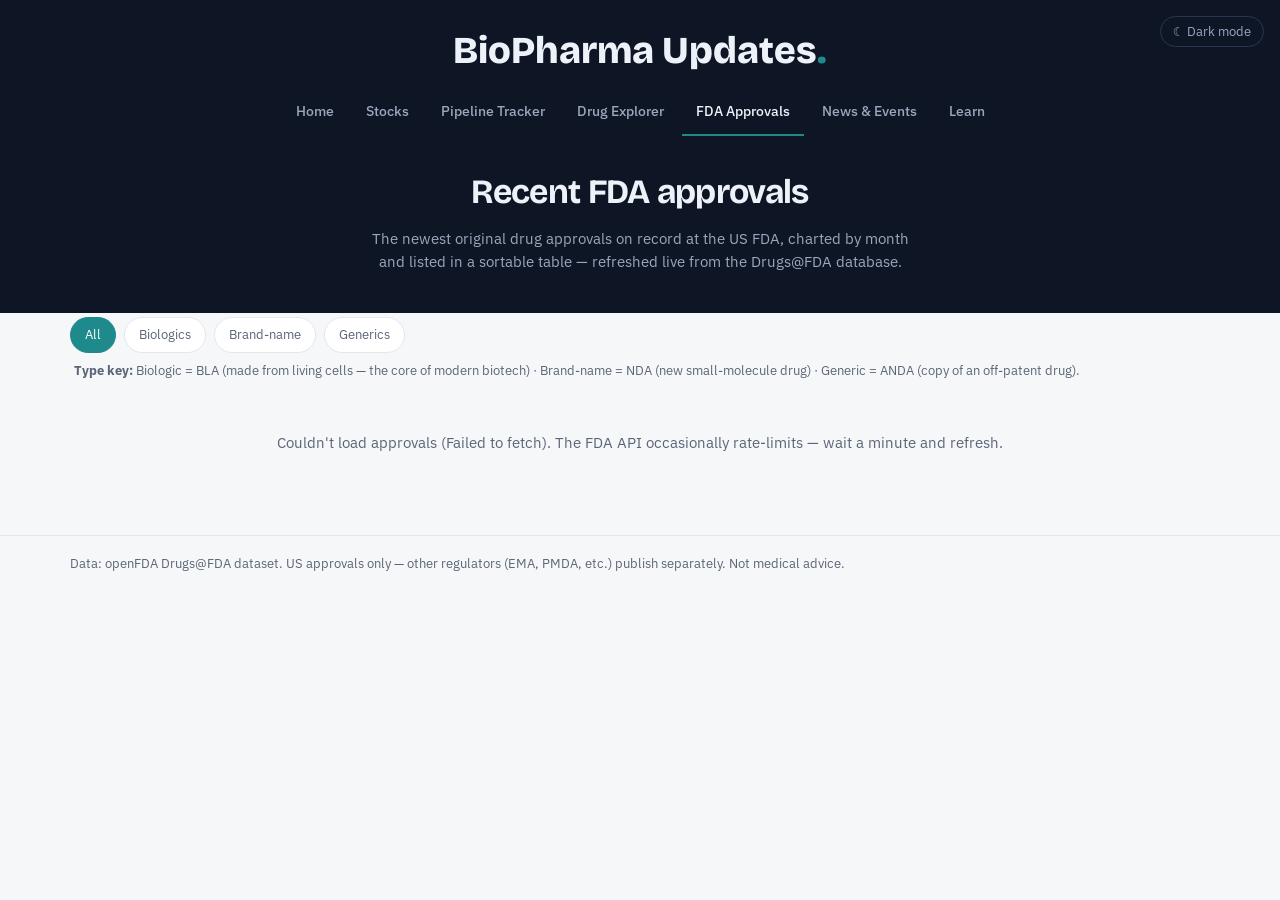
==== commit ef58c211: "Add files via upload" ====
--- a/approvals.html
+++ b/approvals.html
@@ -25,8 +25,8 @@
     </nav>
     <div class="hero">
       <h1>Recent FDA approvals</h1>
-      <p>The newest original drug approvals on record at the US FDA, grouped by month and
-         refreshed live from the Drugs@FDA database every time you open this page.</p>
+      <p>The newest original drug approvals on record at the US FDA, charted by month and
+         listed in a sortable table — refreshed live from the Drugs@FDA database.</p>
     </div>
   </header>
 
@@ -43,7 +43,7 @@
     </p>
 
     <div id="message" class="message"><div class="spinner"></div>Loading the latest approvals…</div>
-    <div id="approvals" hidden></div>
+    <div id="dashboard" hidden></div>
   </main>
 
   <footer>
@@ -59,11 +59,13 @@
 
     const MONTHS = ["January","February","March","April","May","June","July","August","September","October","November","December"];
     const msg = document.getElementById("message");
-    const wrap = document.getElementById("approvals");
-    let ALL = [];          // parsed approvals
+    const dash = document.getElementById("dashboard");
+
+    let ALL = [];
     let activeType = "all";
-
-    // Decode the application-number prefix into a meaningful drug type.
+    let sortKey = "date";
+    let sortDir = -1; // -1 = descending (newest / Z–A), 1 = ascending
+
     function classify(appNo) {
       if (/^BLA/i.test(appNo)) return { label: "Biologic", cls: "biologic" };
       if (/^ANDA/i.test(appNo)) return { label: "Generic", cls: "generic" };
@@ -71,7 +73,6 @@
       return { label: "Other", cls: "other" };
     }
 
-    // Pull the ORIG + approved submission (the original approval) and its date.
     function parseApp(res) {
       const sub = (res.submissions || []).find(
         (s) => s.submission_type === "ORIG" && s.submission_status === "AP" && s.submission_status_date
@@ -84,7 +85,7 @@
         generic: (res.openfda && res.openfda.generic_name && res.openfda.generic_name[0]) || "",
         sponsor: res.sponsor_name || "Unknown sponsor",
         form: product.dosage_form || "",
-        dateRaw: sub.submission_status_date,   // YYYYMMDD
+        dateRaw: sub.submission_status_date,
         appNo: appNo,
         type: classify(appNo),
       };
@@ -98,7 +99,6 @@
 
     async function load() {
       try {
-        // Only the last ~2 years, original approvals, so the feed is genuinely recent.
         const thisYear = new Date().getFullYear();
         const startYear = thisYear - 1;
         const search = `submissions.submission_type:"ORIG" AND submissions.submission_status:"AP" ` +
@@ -111,14 +111,11 @@
         const d = await r.json();
 
         const cutoff = "" + startYear + "0101";
-        // Parse, keep only those whose ORIGINAL approval is within our window,
-        // then sort newest-first OURSELVES (don't trust the API's nested sort).
         const seen = new Set();
         ALL = (d.results || [])
           .map(parseApp)
           .filter((a) => a && a.dateRaw >= cutoff)
-          .filter((a) => { if (seen.has(a.appNo)) return false; seen.add(a.appNo); return true; })
-          .sort((a, b) => b.dateRaw.localeCompare(a.dateRaw));
+          .filter((a) => { if (seen.has(a.appNo)) return false; seen.add(a.appNo); return true; });
 
         if (!ALL.length) throw new Error("No recent approvals returned.");
         render();
@@ -128,10 +125,23 @@
       }
     }
 
+    function getList() {
+      let list = activeType === "all" ? ALL.slice() : ALL.filter((a) => a.type.cls === activeType);
+      list.sort((a, b) => {
+        let av, bv;
+        if (sortKey === "drug") { av = a.brand.toLowerCase(); bv = b.brand.toLowerCase(); }
+        else if (sortKey === "company") { av = a.sponsor.toLowerCase(); bv = b.sponsor.toLowerCase(); }
+        else if (sortKey === "type") { av = a.type.label; bv = b.type.label; }
+        else { av = a.dateRaw; bv = b.dateRaw; }
+        if (av < bv) return -1 * sortDir;
+        if (av > bv) return 1 * sortDir;
+        return 0;
+      });
+      return list;
+    }
+
     function render() {
-      const list = activeType === "all" ? ALL : ALL.filter((a) => a.type.cls === activeType);
-
-      // Update the count on each filter chip.
+      // Update filter-chip counts.
       const counts = { all: ALL.length, biologic: 0, brand: 0, generic: 0 };
       ALL.forEach((a) => { if (counts[a.type.cls] !== undefined) counts[a.type.cls]++; });
       document.querySelectorAll("#typeFilters [data-type]").forEach((btn) => {
@@ -140,42 +150,92 @@
         btn.textContent = base + " (" + (counts[t] || 0) + ")";
       });
 
-      if (!list.length) {
-        wrap.hidden = false; msg.hidden = true;
-        wrap.innerHTML = '<p class="message">No approvals of this type in the current window.</p>';
-        return;
-      }
-
-      // Group by "YYYYMM" so we can print month headers.
-      const groups = {};
-      for (const a of list) {
-        const key = a.dateRaw.slice(0, 6);
-        (groups[key] = groups[key] || []).push(a);
-      }
-      const keys = Object.keys(groups).sort((x, y) => y.localeCompare(x)); // newest month first
-
-      wrap.innerHTML = keys.map((key) => {
-        const label = MONTHS[+key.slice(4, 6) - 1] + " " + key.slice(0, 4);
-        const rows = groups[key].map((a) => `
-          <div class="appr-row">
-            <span class="appr-type ${a.type.cls}">${a.type.label}</span>
-            <div class="appr-main">
-              <div class="appr-drug">${esc(a.brand)}${a.generic ? ` <span class="appr-generic">(${esc(cut(a.generic, 50))})</span>` : ""}</div>
-              <div class="appr-sub">${esc(cut(a.sponsor, 50))}${a.form ? " · " + esc(cut(a.form, 36)) : ""}</div>
+      const list = getList();
+      msg.hidden = true;
+      dash.hidden = false;
+      dash.innerHTML = chartHTML(list) + tableHTML(list);
+      wireSort();
+    }
+
+    // ---- Chart: approvals per month, stacked by type ----
+    function chartHTML(list) {
+      if (!list.length) return '<p class="message">No approvals of this type in the window.</p>';
+      const byMonth = {};
+      list.forEach((a) => {
+        const k = a.dateRaw.slice(0, 6);
+        byMonth[k] = byMonth[k] || { biologic: 0, brand: 0, generic: 0, other: 0, total: 0 };
+        byMonth[k][a.type.cls]++; byMonth[k].total++;
+      });
+      const keys = Object.keys(byMonth).sort(); // oldest → newest, left to right
+      const max = Math.max(1, ...keys.map((k) => byMonth[k].total));
+
+      const bars = keys.map((k) => {
+        const m = byMonth[k];
+        const pct = (t) => (m[t] / max * 100);
+        const lbl = MONTHS[+k.slice(4, 6) - 1].slice(0, 3) + " " + k.slice(0, 4);
+        return `
+          <div class="cbar" title="${esc(lbl)}: ${m.total} approvals">
+            <div class="cbar-n">${m.total}</div>
+            <div class="cbar-stack">
+              <div class="cseg generic" style="height:${pct("generic")}%"></div>
+              <div class="cseg brand" style="height:${pct("brand")}%"></div>
+              <div class="cseg biologic" style="height:${pct("biologic")}%"></div>
             </div>
-            <div class="appr-meta">
-              <span class="appr-date">${esc(fmtDate(a.dateRaw))}</span>
-              <span class="appr-app">${esc(a.appNo)}</span>
-            </div>
-          </div>`).join("");
-        return `<section class="appr-group">
-                  <h2 class="appr-month">${esc(label)} <span class="appr-month-n">${groups[key].length}</span></h2>
-                  ${rows}
-                </section>`;
+            <div class="cbar-label">${esc(MONTHS[+k.slice(4, 6) - 1].slice(0, 3))}<br>${k.slice(0, 4)}</div>
+          </div>`;
       }).join("");
 
-      msg.hidden = true;
-      wrap.hidden = false;
+      return `
+        <div class="panel" style="margin-top:14px">
+          <h2 class="section-title" style="margin-top:0">Approvals by month</h2>
+          <div class="appr-chart">${bars}</div>
+          <div class="chart-legend">
+            <span><i class="lg-dot" style="background:var(--p2)"></i> Biologic</span>
+            <span><i class="lg-dot" style="background:var(--p3)"></i> Brand-name</span>
+            <span><i class="lg-dot" style="background:var(--p1)"></i> Generic</span>
+          </div>
+        </div>`;
+    }
+
+    // ---- Sortable table ----
+    function arrow(key) { return sortKey === key ? (sortDir === -1 ? " ▼" : " ▲") : ""; }
+
+    function tableHTML(list) {
+      const rows = list.map((a) => `
+        <tr>
+          <td><span class="appr-type ${a.type.cls}">${a.type.label}</span></td>
+          <td><span class="appr-drug">${esc(a.brand)}</span>${a.generic ? ` <span class="appr-generic">${esc(cut(a.generic, 46))}</span>` : ""}</td>
+          <td>${esc(cut(a.sponsor, 40))}</td>
+          <td>${esc(cut(a.form, 34))}</td>
+          <td class="nowrap appr-date">${esc(fmtDate(a.dateRaw))}</td>
+          <td class="nowrap appr-app">${esc(a.appNo)}</td>
+        </tr>`).join("");
+
+      return `
+        <div class="appr-table-wrap">
+          <table class="appr-table">
+            <thead><tr>
+              <th data-sort="type">Type${arrow("type")}</th>
+              <th data-sort="drug">Drug${arrow("drug")}</th>
+              <th data-sort="company">Company${arrow("company")}</th>
+              <th>Form</th>
+              <th data-sort="date">Approved${arrow("date")}</th>
+              <th>App #</th>
+            </tr></thead>
+            <tbody>${rows}</tbody>
+          </table>
+        </div>`;
+    }
+
+    function wireSort() {
+      dash.querySelectorAll(".appr-table th[data-sort]").forEach((th) => {
+        th.addEventListener("click", () => {
+          const key = th.dataset.sort;
+          if (sortKey === key) { sortDir *= -1; }
+          else { sortKey = key; sortDir = (key === "date") ? -1 : 1; }
+          render();
+        });
+      });
     }
 
     document.querySelectorAll("#typeFilters [data-type]").forEach((btn) => {
--- a/styles.css
+++ b/styles.css
@@ -449,3 +449,39 @@
   .appr-row { grid-template-columns: 1fr auto; gap: 8px; }
   .appr-type { grid-column: 1 / -1; justify-self: start; padding: 3px 12px; }
 }
+
+/* ============ FDA Approvals — chart + table ============ */
+.appr-chart { display: flex; gap: 10px; align-items: flex-end; padding: 8px 4px 0; overflow-x: auto; min-height: 170px; }
+.cbar { display: flex; flex-direction: column; align-items: center; gap: 5px; min-width: 44px; }
+.cbar-n { font-family: "IBM Plex Mono", monospace; font-size: 12px; font-weight: 600; }
+.cbar-stack {
+  width: 32px; height: 130px; display: flex; flex-direction: column-reverse;
+  background: var(--bg); border: 1px solid var(--line); border-bottom: none;
+  border-radius: 6px 6px 0 0; overflow: hidden;
+}
+.cseg { width: 100%; transition: height 0.3s ease; }
+.cseg.generic { background: var(--p1); }
+.cseg.brand { background: var(--p3); }
+.cseg.biologic { background: var(--p2); }
+.cbar-label { font-size: 11px; color: var(--muted); text-align: center; line-height: 1.25; }
+.chart-legend { display: flex; gap: 16px; flex-wrap: wrap; margin-top: 12px; font-size: 12.5px; color: var(--muted); }
+.chart-legend span { display: inline-flex; align-items: center; gap: 6px; }
+.lg-dot { width: 10px; height: 10px; border-radius: 3px; display: inline-block; }
+
+.appr-table-wrap { overflow-x: auto; margin-top: 16px; border: 1px solid var(--line); border-radius: var(--radius); }
+.appr-table { width: 100%; border-collapse: collapse; font-size: 13.5px; }
+.appr-table th, .appr-table td { text-align: left; padding: 11px 14px; border-bottom: 1px solid var(--line); vertical-align: top; }
+.appr-table th {
+  background: var(--surface); font-size: 11.5px; text-transform: uppercase;
+  letter-spacing: 0.05em; color: var(--muted); white-space: nowrap;
+}
+.appr-table th[data-sort] { cursor: pointer; user-select: none; }
+.appr-table th[data-sort]:hover { color: var(--ink); }
+.appr-table tbody tr:last-child td { border-bottom: none; }
+.appr-table tbody tr:hover { background: var(--surface); }
+.appr-table td.nowrap { white-space: nowrap; }
+.appr-table .appr-drug { font-weight: 600; }
+.appr-table .appr-generic { color: var(--muted); font-weight: 400; font-size: 12.5px; }
+.appr-table .appr-date { font-size: 12.5px; }
+.appr-table .appr-app { font-family: "IBM Plex Mono", monospace; font-size: 11.5px; color: var(--muted); }
+.appr-table .appr-type { display: inline-block; padding: 3px 10px; font-size: 11px; }
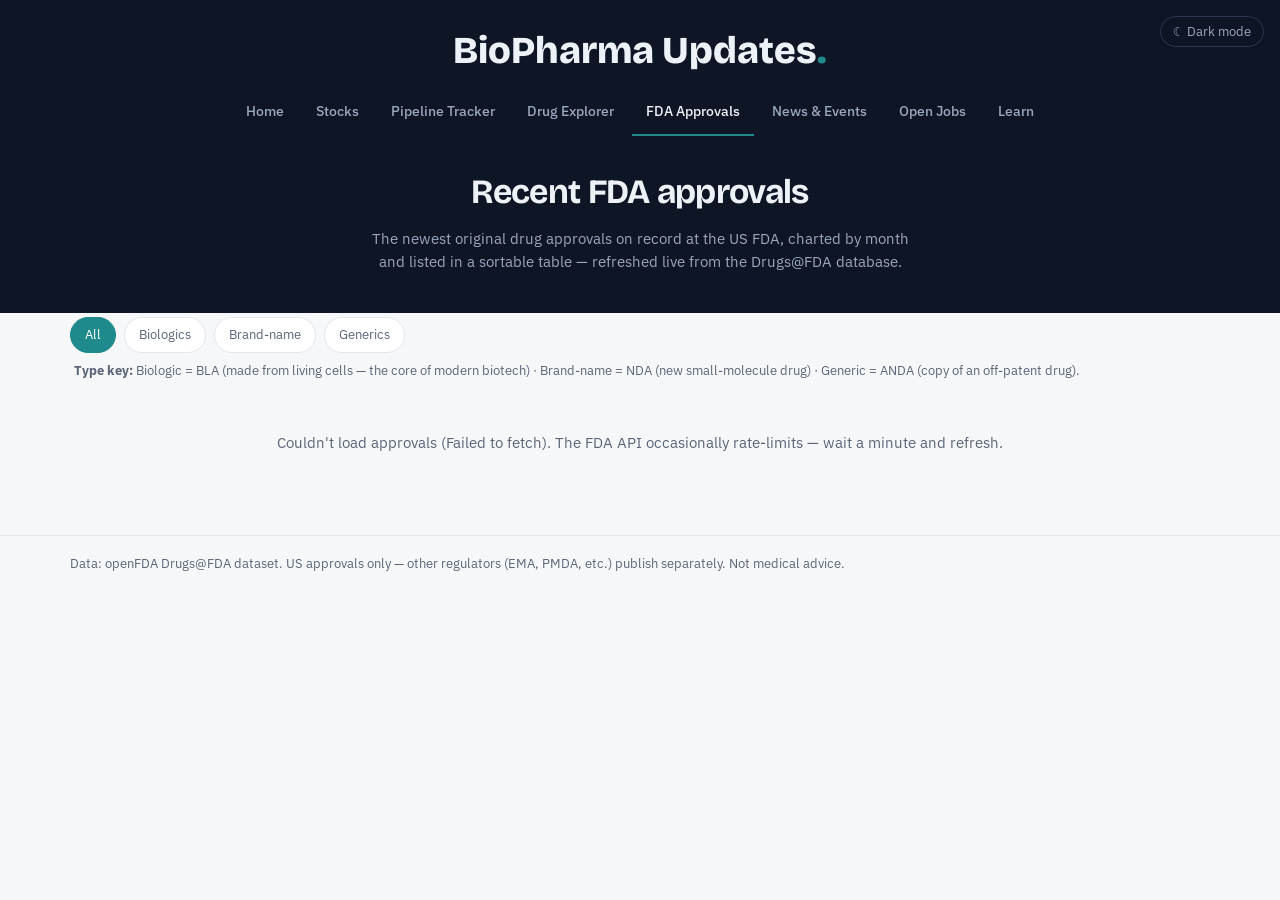
==== commit ac26ce7e: "Add 'Open Jobs' link to approvals page" ====
--- a/approvals.html
+++ b/approvals.html
@@ -21,6 +21,7 @@
       <a href="drugs.html">Drug Explorer</a>
       <a href="approvals.html">FDA Approvals</a>
       <a href="news.html">News &amp; Events</a>
+      <a href="jobs.html">Open Jobs</a>
       <a href="learn.html">Learn</a>
     </nav>
     <div class="hero">
@@ -97,6 +98,19 @@
       return m + " " + (+yyyymmdd.slice(6, 8)) + ", " + yyyymmdd.slice(0, 4);
     }
 
+    // Build the official Drugs@FDA page URL from an application number.
+    // The site expects the numeric part and a type prefix, e.g.
+    // application number "NDA218347" → applno=218347, type=NDA.
+    function fdaUrl(appNo) {
+      const m = String(appNo).match(/^([A-Za-z]+)0*([0-9]+)$/);
+      if (!m) return "https://www.accessdata.fda.gov/scripts/cder/daf/";
+      const type = m[1].toUpperCase();
+      const num = m[2];
+      return "https://www.accessdata.fda.gov/scripts/cder/daf/index.cfm" +
+             "?event=overview.process&ApplNo=" + encodeURIComponent(num) +
+             "&ApplType=" + encodeURIComponent(type);
+    }
+
     async function load() {
       try {
         const thisYear = new Date().getFullYear();
@@ -208,7 +222,7 @@
           <td>${esc(cut(a.sponsor, 40))}</td>
           <td>${esc(cut(a.form, 34))}</td>
           <td class="nowrap appr-date">${esc(fmtDate(a.dateRaw))}</td>
-          <td class="nowrap appr-app">${esc(a.appNo)}</td>
+          <td class="nowrap"><a class="appr-app" href="${esc(fdaUrl(a.appNo))}" target="_blank" rel="noopener" title="View official FDA record">${esc(a.appNo)} ↗</a></td>
         </tr>`).join("");
 
       return `
--- a/styles.css
+++ b/styles.css
@@ -485,3 +485,85 @@
 .appr-table .appr-date { font-size: 12.5px; }
 .appr-table .appr-app { font-family: "IBM Plex Mono", monospace; font-size: 11.5px; color: var(--muted); }
 .appr-table .appr-type { display: inline-block; padding: 3px 10px; font-size: 11px; }
+.appr-table a.appr-app { color: var(--p2); text-decoration: none; }
+.appr-table a.appr-app:hover { text-decoration: underline; }
+
+/* ============ Homepage: funnel + momentum ============ */
+.funnel-row { display: flex; align-items: center; gap: 12px; margin-bottom: 10px; }
+.funnel-label { width: 64px; text-align: right; font-weight: 600; font-size: 13px; flex: none; color: var(--ink); }
+.funnel-track { flex: 1; display: flex; justify-content: center; }
+.funnel-bar {
+  height: 34px; border-radius: 6px; min-width: 44px;
+  display: flex; align-items: center; justify-content: center;
+  color: #fff; font-weight: 600; font-size: 12.5px;
+  font-family: "IBM Plex Mono", monospace;
+  transition: width 0.5s ease;
+}
+.funnel-bar.p1 { background: var(--p1); }
+.funnel-bar.p2 { background: var(--p2); }
+.funnel-bar.p3 { background: var(--p3); }
+.funnel-bar.p4 { background: var(--p4); }
+
+.mom-row {
+  display: grid; grid-template-columns: 110px 1fr 64px; gap: 10px;
+  align-items: center; padding: 6px 0; text-decoration: none; color: var(--ink);
+}
+.mom-row + .mom-row { border-top: 1px solid var(--line); }
+.mom-name { font-size: 13.5px; font-weight: 500; }
+.mom-row:hover .mom-name { color: var(--p2); }
+.mom-row:hover .bar-fill { filter: brightness(1.12); }
+.mom-n { font-family: "IBM Plex Mono", monospace; font-size: 12.5px; color: var(--muted); text-align: right; }
+
+/* ============ Homepage: tool cards, trust strip, bar fill fix ============ */
+.tool-card {
+  display: flex; gap: 14px; align-items: flex-start; padding: 18px;
+  background: var(--surface); border: 1px solid var(--line); border-radius: var(--radius);
+  text-decoration: none; color: var(--ink);
+  transition: transform 0.12s ease, box-shadow 0.12s ease, border-color 0.12s ease;
+}
+.tool-card:hover { transform: translateY(-3px); box-shadow: 0 10px 26px rgba(14,22,38,0.10); }
+.tool-icon { flex: none; width: 42px; height: 42px; border-radius: 11px; display: flex; align-items: center; justify-content: center; }
+.tool-icon svg { width: 22px; height: 22px; }
+.ic-teal   { background: rgba(31,138,140,0.13); color: var(--p2); }
+.ic-indigo { background: rgba(71,86,196,0.13);  color: var(--p3); }
+.ic-green  { background: rgba(46,125,79,0.13);  color: var(--p4); }
+.ic-amber  { background: rgba(217,122,43,0.13); color: var(--p1); }
+.tool-title { font-size: 15.5px; margin-bottom: 3px; }
+.tool-q { color: var(--muted); font-size: 13px; line-height: 1.5; }
+
+.trust { display: flex; flex-wrap: wrap; gap: 12px; }
+.trust-item {
+  flex: 1; min-width: 220px; display: flex; gap: 12px; align-items: center;
+  background: var(--surface); border: 1px solid var(--line); border-radius: var(--radius); padding: 14px 16px;
+}
+.trust-ic { flex: none; width: 36px; height: 36px; border-radius: 9px; display: flex; align-items: center; justify-content: center; background: var(--bg); color: var(--p2); }
+.trust-ic svg { width: 19px; height: 19px; }
+.trust-t { font-weight: 600; font-size: 13.5px; }
+.trust-d { color: var(--muted); font-size: 12px; }
+
+/* Make sure momentum bars always show a colored fill */
+.mom-row .bar-track { background: var(--bg); border: 1px solid var(--line); border-radius: 999px; height: 12px; overflow: hidden; }
+.mom-row .bar-fill { display: block; height: 100%; background: var(--p2); border-radius: 999px; transition: width 0.5s ease; }
+
+/* ============ Open Jobs page ============ */
+.jobs-toolbar { display: flex; gap: 10px; flex-wrap: wrap; align-items: center; margin-top: 4px; }
+.job-card {
+  display: block; background: var(--surface); border: 1px solid var(--line);
+  border-left: 3px solid var(--p2); border-radius: 10px;
+  padding: 14px 16px; text-decoration: none; color: var(--ink);
+  transition: transform 0.12s ease, box-shadow 0.12s ease;
+}
+.job-card:hover { transform: translateY(-2px); box-shadow: 0 6px 18px rgba(14,22,38,0.08); }
+.job-top { display: flex; justify-content: space-between; gap: 10px; align-items: flex-start; }
+.job-title { font-weight: 600; font-size: 14.5px; line-height: 1.35; }
+.job-remote {
+  flex: none; font-size: 11px; font-weight: 600; color: var(--p4);
+  background: rgba(46,125,79,0.12); border: 1px solid rgba(46,125,79,0.4);
+  border-radius: 999px; padding: 2px 9px; white-space: nowrap;
+}
+.job-company { font-size: 13px; margin-top: 4px; font-weight: 500; }
+.job-loc { color: var(--muted); font-weight: 400; }
+.job-meta { display: flex; justify-content: space-between; gap: 10px; align-items: center; margin-top: 10px; flex-wrap: wrap; }
+.job-tags { display: flex; gap: 6px; flex-wrap: wrap; }
+.job-tag { font-size: 11px; color: var(--muted); background: var(--bg); border: 1px solid var(--line); border-radius: 999px; padding: 1px 8px; }
+.job-date { font-size: 12px; color: var(--muted); white-space: nowrap; }
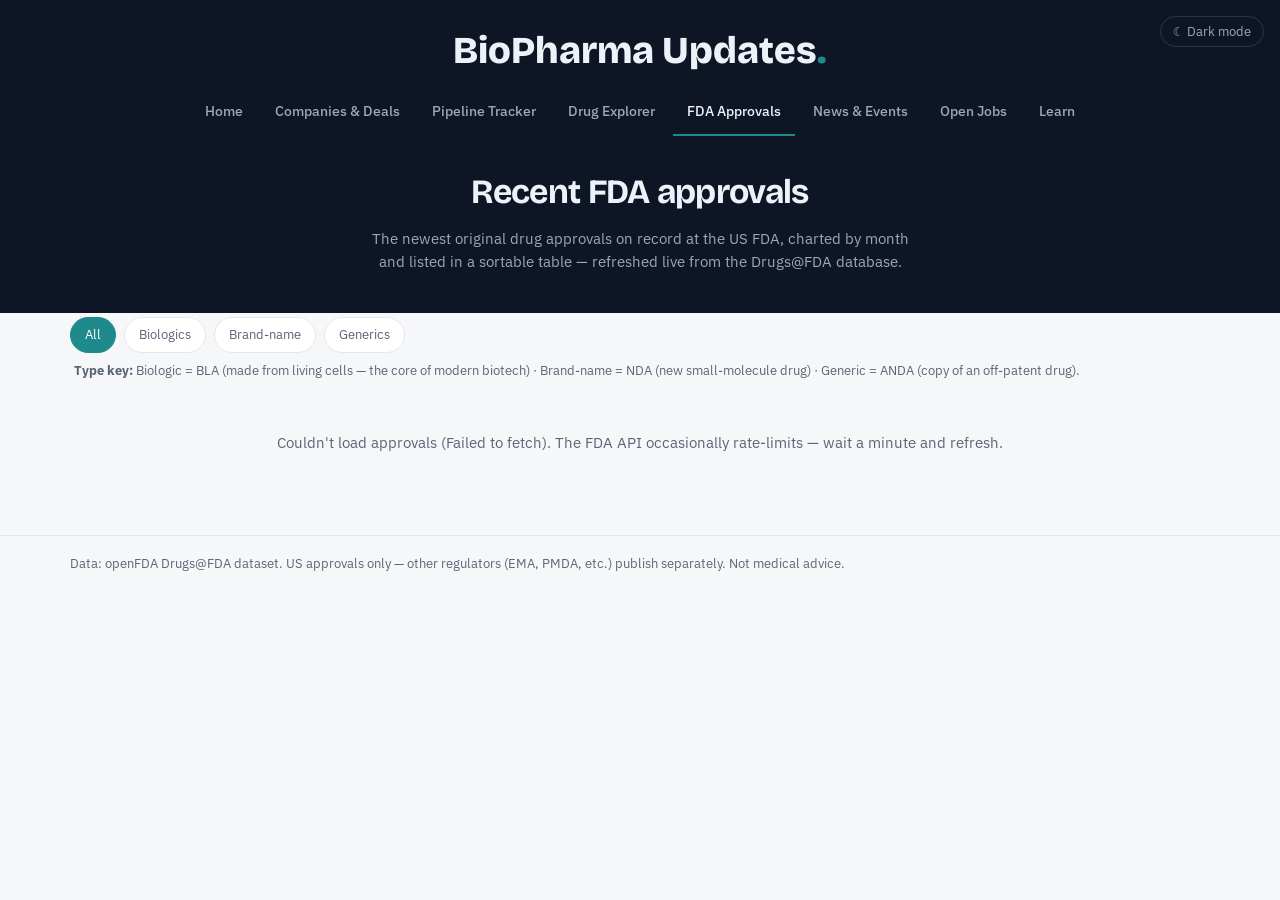
==== commit 28583a45: "Replace 'Stocks' link with 'Companies & Deals'" ====
--- a/approvals.html
+++ b/approvals.html
@@ -16,7 +16,7 @@
     <a class="brand" href="index.html">BioPharma Updates<span class="dot">.</span></a>
     <nav class="menu">
       <a href="index.html">Home</a>
-      <a href="stocks.html">Stocks</a>
+      <a href="companies.html">Companies &amp; Deals</a>
       <a href="pipeline.html">Pipeline Tracker</a>
       <a href="drugs.html">Drug Explorer</a>
       <a href="approvals.html">FDA Approvals</a>
--- a/styles.css
+++ b/styles.css
@@ -567,3 +567,49 @@
 .job-tags { display: flex; gap: 6px; flex-wrap: wrap; }
 .job-tag { font-size: 11px; color: var(--muted); background: var(--bg); border: 1px solid var(--line); border-radius: 999px; padding: 1px 8px; }
 .job-date { font-size: 12px; color: var(--muted); white-space: nowrap; }
+.job-tag.job-salary { color: var(--p4); background: rgba(46,125,79,0.10); border-color: rgba(46,125,79,0.35); font-weight: 600; }
+
+/* ============ Homepage hero (text over DNA graphic) ============ */
+.hero2 { position: relative; background: #001029; overflow: hidden; }
+.hero2-img {
+  position: absolute; inset: 0; width: 100%; height: 100%;
+  object-fit: cover; object-position: right center;
+}
+.hero2-overlay {
+  position: absolute; inset: 0;
+  background: linear-gradient(90deg,
+    #001029 0%, #001029 46%, rgba(0,16,41,0.55) 64%, rgba(0,16,41,0) 82%);
+}
+.hero2-inner { position: relative; padding-top: 52px; padding-bottom: 52px; }
+.hero2-title {
+  color: #fff; font-family: "Bricolage Grotesque", sans-serif;
+  font-size: 38px; line-height: 1.12; font-weight: 800; margin: 0;
+}
+.hero2-rule { width: 52px; height: 4px; background: var(--p2); border-radius: 2px; margin: 16px 0; }
+.hero2-sub { color: #c7d2e3; font-size: 15.5px; line-height: 1.6; max-width: 52ch; margin: 0; }
+@media (max-width: 760px) {
+  .hero2-overlay { background: linear-gradient(180deg, rgba(0,16,41,0.45) 0%, #001029 72%); }
+  .hero2-title { font-size: 27px; }
+  .hero2-sub { font-size: 14px; }
+  .hero2-inner { padding-top: 40px; padding-bottom: 40px; }
+}
+
+/* ============ Companies & Deals ============ */
+.co-card { display: flex; flex-direction: column; background: var(--surface); border: 1px solid var(--line); border-radius: var(--radius); padding: 16px; }
+.co-head { display: flex; justify-content: space-between; align-items: flex-start; gap: 8px; }
+.co-name { font-weight: 700; font-size: 15.5px; font-family: "Bricolage Grotesque", sans-serif; }
+.co-type { flex: none; font-size: 10.5px; font-weight: 600; padding: 2px 8px; border-radius: 999px; border: 1px solid transparent; white-space: nowrap; }
+.co-type.bigpharma { background: rgba(71,86,196,0.13); color: var(--p3); border-color: rgba(71,86,196,0.4); }
+.co-type.biotech   { background: rgba(31,138,140,0.13); color: var(--p2); border-color: rgba(31,138,140,0.4); }
+.co-type.emerging  { background: rgba(217,122,43,0.13); color: var(--p1); border-color: rgba(217,122,43,0.4); }
+.co-meta { color: var(--muted); font-size: 12px; margin-top: 3px; }
+.co-blurb { font-size: 13px; line-height: 1.5; margin: 10px 0; flex: 1; }
+.co-tags { display: flex; gap: 6px; flex-wrap: wrap; margin-bottom: 12px; }
+.co-tag { font-size: 11px; color: var(--muted); background: var(--bg); border: 1px solid var(--line); border-radius: 999px; padding: 1px 8px; }
+.co-link { font-size: 13px; font-weight: 600; color: var(--p2); text-decoration: none; }
+.co-link:hover { text-decoration: underline; }
+
+.news-item { display: block; padding: 12px 14px; border: 1px solid var(--line); border-radius: 10px; margin-bottom: 9px; text-decoration: none; color: var(--ink); background: var(--surface); transition: transform 0.1s ease, box-shadow 0.1s ease; }
+.news-item:hover { transform: translateY(-1px); box-shadow: 0 4px 14px rgba(14,22,38,0.07); }
+.news-title { font-weight: 500; font-size: 14px; line-height: 1.4; }
+.news-src { color: var(--muted); font-size: 12px; margin-top: 4px; }
